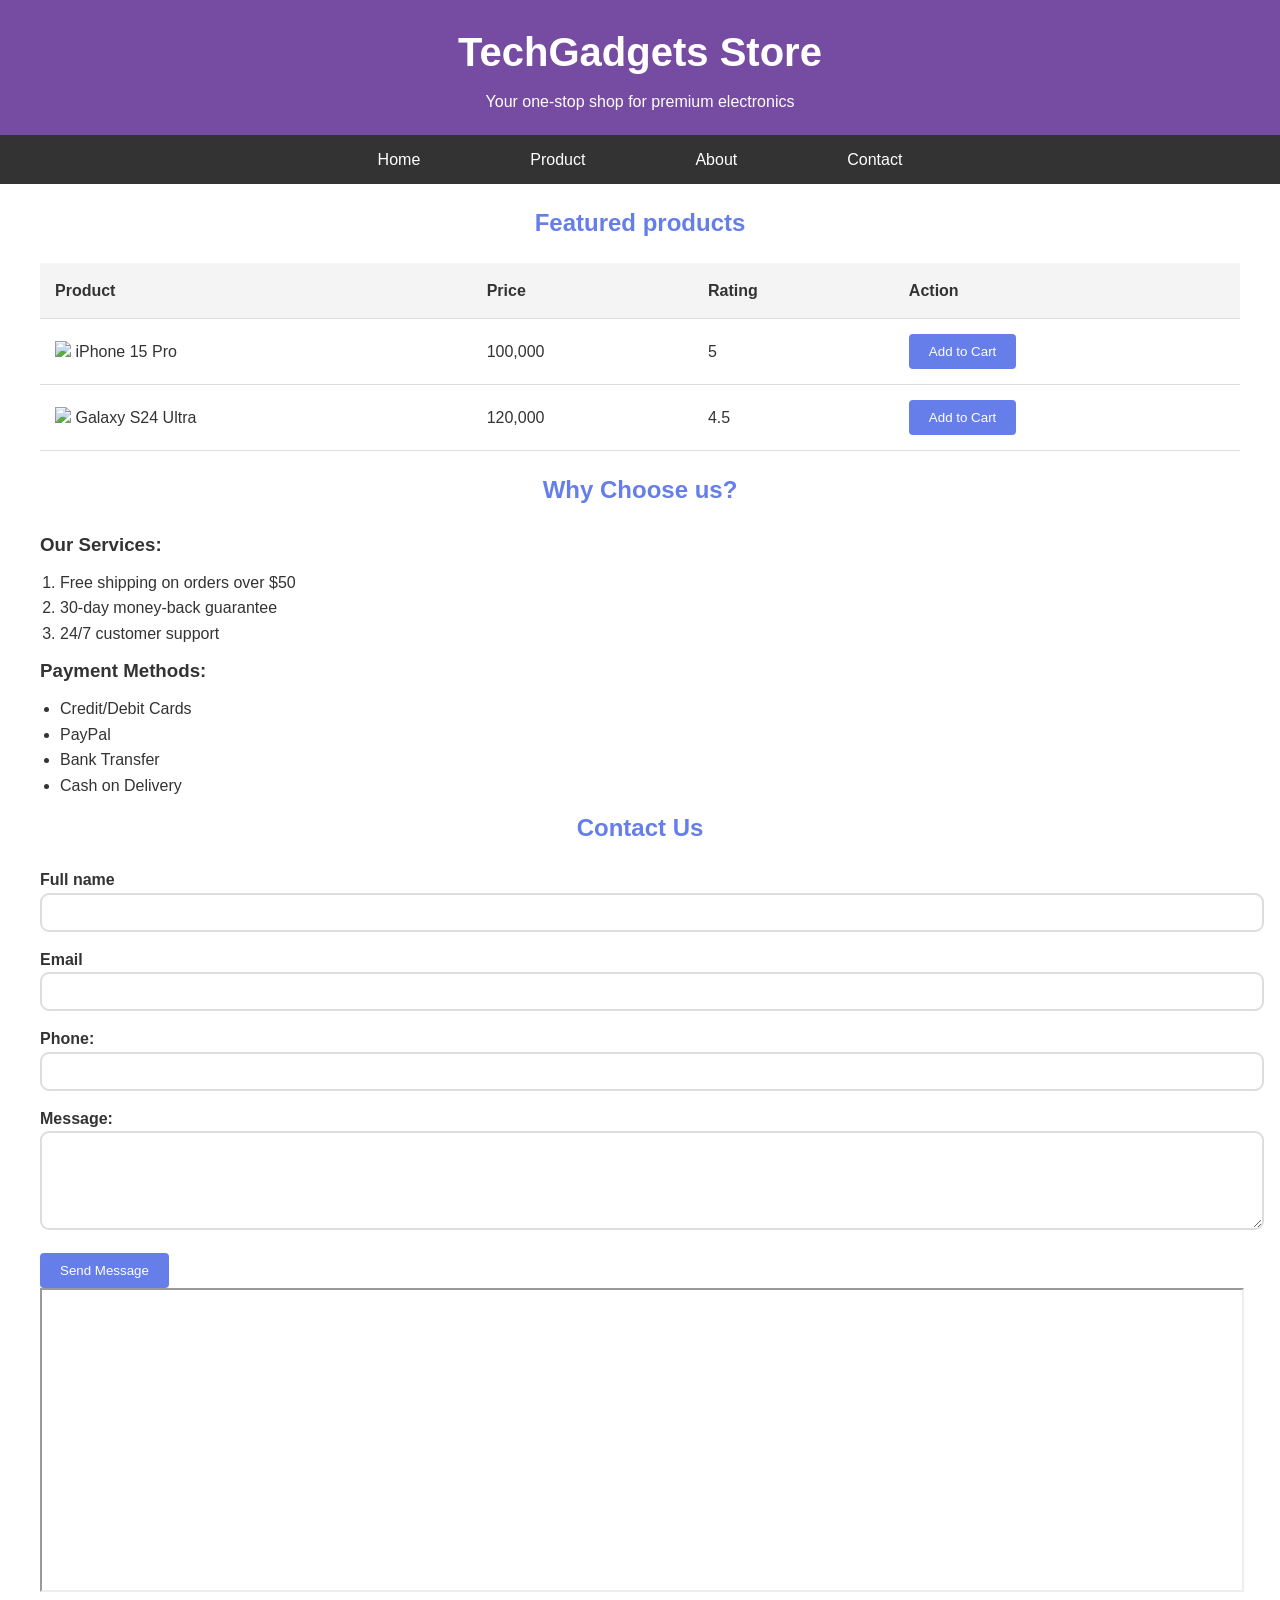
==== WTL/Assignment2/index.html @ aea15ac8 "Assignment 2-4 WTL" ====
<!DOCTYPE html>
<html lang="en">

<head>
    <link rel="stylesheet" href="style.css">
    <meta charset="UTF-8">
    <meta name="viewport" content="width=device-width, initial-scale=1.0">
    <title>TechGadgets</title>
</head>
<style>
    .container {
        max-width: 1200px;
        margin: 0 auto;
        padding: 20px;
    }

    .product-table {
        width: 100%;
        border-collapse: collapse;
        margin: 20px 0;
    }

    .product-table th,
    .product-table td {
        padding: 15px;
        text-align: left;
        border-bottom: 1px solid #ddd;
    }

    .product-table th {
        background: #f4f4f4;
        font-weight: bold;
    }

    .feature-list {
        margin: 10px 0;
        padding-left: 20px;
    }

    button {
        background: #667eea;
        color: white;
        padding: 10px 20px;
        border: none;
        border-radius: 4px;
        cursor: pointer;
    }

    button:hover {
        background: #5a67d8;
    }

    .form-group {
        margin-bottom: 15px;
    }

    .form-group label {
        font-weight: bold;
        display: block;
    }

    .form-group input,
    .form-group textarea {
        width: 100%;
        padding: 10px;
        border: 2px solid #ddd;
        border-radius: 9px;
    }

    .modal {
        display: none;
        position: fixed;
        z-index: 1000;
        left: 0;
        top: 0;
        width: 100%;
        height: 100%;
        background: rgba(0, 0, 0, 0.5);
    }

    .modal-content {
        background: white;
        margin: 15% auto;
        padding: 20px;
        border-radius: 8px;
        width: 80%;
        max-width: 500px;
    }

    .close {
        float: right;
        font-size: 28px;
        font-weight: bold;
        cursor: pointer;
    }
</style>

<body>
    <header style="background:#764ba2; text-align: center;padding: 20px; color: white;">
        <h1 style="align-items:center;margin: 0;font-size :2.5rem;">TechGadgets Store</h1>
        <p style="margin: 5px 0 0 0;font-size:1rem;">Your one-stop shop for premium electronics</p>
    </header>
    <nav class="navbar">
        <ul class="nav-list">
            <li><a href="#home">Home</a></li>
            <li><a href="#products">Product</a></li>
            <li><a href="#features">About</a></li>
            <li><a href="#contact">Contact</a></li>
        </ul>
    </nav>

    <main class="container">
        <section id="products">
            <h2>Featured products</h2>
            <table class="product-table">
                <thead>
                    <tr>
                        <th>Product</th>
                        <th>Price</th>
                        <th>Rating</th>
                        <th>Action</th>
                    </tr>
                </thead>
                <tbody>
                    <tr>
                        <td>
                            <img src="phone1.jpg" width="200" placeholder="iPhone 15 Pro">
                            iPhone 15 Pro
                        </td>
                        <td>100,000</td>
                        <td>5</td>
                        <td><button onclick="addToCart('iPhone 15 Pro',100000)">Add to Cart</button></td>
                    </tr>
                    <tr>
                        <td>
                            <img src="phone2.jpg" width="200" placeholder="Galaxy S24 Ultra">
                            Galaxy S24 Ultra
                        </td>
                        <td>120,000</td>
                        <td>4.5</td>
                        <td><button onclick="addToCart('Galaxy S24 Ultra',120000)">Add to Cart</button></td>
                    </tr>
                </tbody>
            </table>
        </section>

        <section id="features">
            <h2>Why Choose us?</h2>
            <h3>Our Services:</h3>
            <ol class="feature-list">
                <li>Free shipping on orders over $50</li>
                <li>30-day money-back guarantee</li>
                <li>24/7 customer support</li>
            </ol>

            <h3>Payment Methods:</h3>
            <ul class="feature-list">
                <li>Credit/Debit Cards</li>
                <li>PayPal</li>
                <li>Bank Transfer</li>
                <li>Cash on Delivery</li>
            </ul>
        </section>

        <section id="contact">
            <h2>Contact Us</h2>
            <form id="contactForm" onsubmit="return validateForm(event)">
                <div class="form-group">
                    <label for="name">Full name</label>
                    <input type="text" id="name" name="name" required>
                    <span class="error" id="nameError"></span>
                </div>
                <div class="form-group">
                    <label for="name">Email</label>
                    <input type="email" id="email" name="email" required>
                    <span class="error" id="emailError"></span>
                </div>
                <div class="form-group">
                    <label for="phone">Phone:</label>
                    <input type="tel" id="phone" name="phone">
                    <span class="error" id="phoneError"></span>
                </div>

                <div class="form-group">
                    <label for="message">Message:</label>
                    <textarea id="message" name="message" rows="5" required></textarea>
                </div>
                <button type="submit">Send Message</button>
            </form>
            <iframe src="https://www.google.com/maps" width="100%" height="300"></iframe>
        </section>
    </main>
    <div id="cartModal" class="modal">
        <div class="modal-content">
            <span class="close" onclick="closeModal()">&times;</span>
            <h3 id="modalTitle">Shopping Cart</h3>
            <div id="cartItems"></div>
            <p>Total: $<span id="cartTotal">0</span></p>
            <button onclick="checkout()">Checkout</button>
        </div>
    </div>

    <script>
        let cart = [];
        let cartTotal = 0;
        function addToCart(productName, price) {
            const userConfirm = confirm(`Add ${productName} ($${price}) to cart?`);
            if (userConfirm) {
                cart.push({ name: productName, price: price });
                cartTotal += price;
                alert(`${productName} added to cart!`);
                updateCartDisplay();
            }
        }
        function validateForm(event) {
            event.preventDefault();

            let isValid = true;
            const name = document.getElementById('name').value.trim();
            const email = document.getElementById('email').value.trim();
            const phone = document.getElementById('phone').value.trim();
            const message = document.getElementById('message').value.trim();

            clearErrors();

            if (name.length < 2) {
                showError('nameError', 'Name must be at least 2 characters');
                isValid = false;
            }

            const emailRegex = /^[^\s@]+@[^\s@]+\.[^\s@]+$/;
            if (!emailRegex.test(email)) {
                showError('emailError', 'Please enter a valid email');
                isValid = false;
            }

            if (phone && !/^\d{10}$/.test(phone.replace(/\D/g, ''))) {
                showError('phoneErrormodal when', 'Phone must be 10 digits');
                isValid = false;
            }

            if (message.length < 10) {
                showError('messageError', 'Message must be at least 10 characters');
                isValid = false;
            }

            if (isValid) {
                const userName = prompt('Enter your name to confirm submission:');
                if (userName) {
                    alert(`Thank you, ${userName}! Your message has been sent successfully.`);
                    document.getElementById('contactForm').reset();
                }
            }

            return false;
        }

        function showError(elementId, message) {
            document.getElementById(elementId).textContent = message;
        }

        function clearErrors() {
            const errors = document.querySelectorAll('.error');
            errors.forEach(error => error.textContent = '');
        }

        function updateCartDisplay() {
            const cartItems = document.getElementById('cartItems');
            const total = document.getElementById('cartTotal');

            cartItems.innerHTML = cart.map(item =>
                `<p>${item.name} - $${item.price}</p>`
            ).join('');
            total.textContent = cartTotal.toFixed(2);

            document.getElementById('cartModal').style.display = 'block';
        }

        function closeModal() {
            document.getElementById('cartModal').style.display = 'none';
        }

        function checkout() {
            if (cart.length === 0) {
                alert('Your cart is empty!');
                closeModal();
                return;
            }
            alert(`Proceeding to checkout with ${cart.length} items totaling $${cartTotal}!`);
            cart = [];
            cartTotal = 0;
            closeModal();
        }

        // Close clicking outside
        window.onclick = function (event) {
            const modal = document.getElementById('cartModal');
            if (event.target === modal) {
                closeModal();
            }
        }
    </script>
</body>

</html>
---- WTL/Assignment2/style.css ----
* {
    margin: 0;
    padding: 0;
}
body{
    font-family: 'Arial', sans-serif;
    line-height: 1.6;
    color: #333;
}

.navbar {
    background: #333;
    padding: 0;
}

.nav-list {
    color: white;
    display: flex;
    list-style: none;
    justify-content: center;
}

.nav-list a {
    color: white;
    text-decoration: none;
    display: block;
    padding: 12px 45px;
}

.nav-list li {
    margin: 0 10px;
}

.nav-list a:hover {
    background: #555;
}

h2 {
    margin-bottom: 20px;
    color: #667eea;
    text-align: center;
}
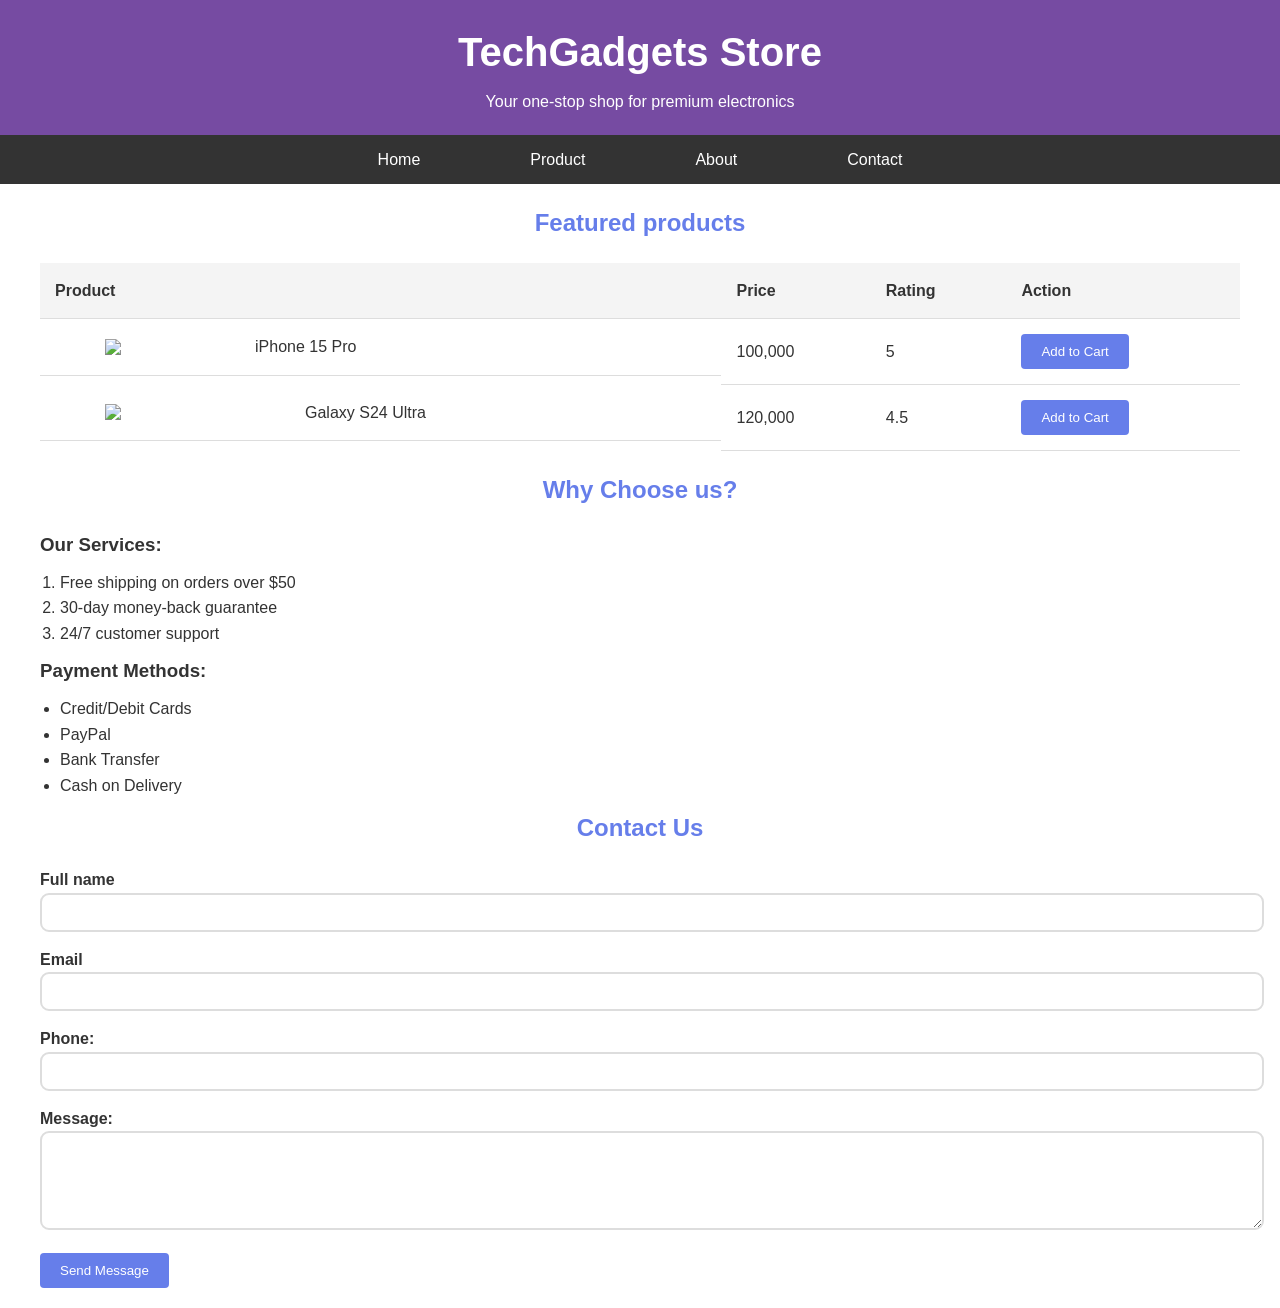
==== commit 8d96b72b: "WTL assignment 5,6,7,9" ====
--- a/WTL/Assignment2/index.html
+++ b/WTL/Assignment2/index.html
@@ -85,6 +85,14 @@
         border-radius: 8px;
         width: 80%;
         max-width: 500px;
+    }
+
+    .gadgetImg {
+        display: flex;
+        align-items: center;
+    }
+    .gadgetImg img{
+        margin: 0 50px;
     }
 
     .close {
@@ -123,8 +131,8 @@
                 </thead>
                 <tbody>
                     <tr>
-                        <td>
-                            <img src="phone1.jpg" width="200" placeholder="iPhone 15 Pro">
+                        <td class="gadgetImg">
+                            <img src="phone1.jpg" width="100" placeholder="iPhone 15 Pro">
                             iPhone 15 Pro
                         </td>
                         <td>100,000</td>
@@ -132,8 +140,8 @@
                         <td><button onclick="addToCart('iPhone 15 Pro',100000)">Add to Cart</button></td>
                     </tr>
                     <tr>
-                        <td>
-                            <img src="phone2.jpg" width="200" placeholder="Galaxy S24 Ultra">
+                        <td class="gadgetImg">
+                            <img src="phone2.jpg" width="150" placeholder="Galaxy S24 Ultra">
                             Galaxy S24 Ultra
                         </td>
                         <td>120,000</td>
@@ -187,7 +195,7 @@
                 </div>
                 <button type="submit">Send Message</button>
             </form>
-            <iframe src="https://www.google.com/maps" width="100%" height="300"></iframe>
+            <!-- <iframe src="https://www.google.com/maps" width="100%" height="300"></iframe> -->
         </section>
     </main>
     <div id="cartModal" class="modal">
@@ -227,7 +235,10 @@
                 showError('nameError', 'Name must be at least 2 characters');
                 isValid = false;
             }
-
+            if (/\d/.test(name)) {
+                showError('nameError', 'Name must be characters only not digits');
+                isValid = false;
+            }
             const emailRegex = /^[^\s@]+@[^\s@]+\.[^\s@]+$/;
             if (!emailRegex.test(email)) {
                 showError('emailError', 'Please enter a valid email');
@@ -235,7 +246,7 @@
             }
 
             if (phone && !/^\d{10}$/.test(phone.replace(/\D/g, ''))) {
-                showError('phoneErrormodal when', 'Phone must be 10 digits');
+                showError('phoneError', 'Phone must be 10 digits');
                 isValid = false;
             }
 
